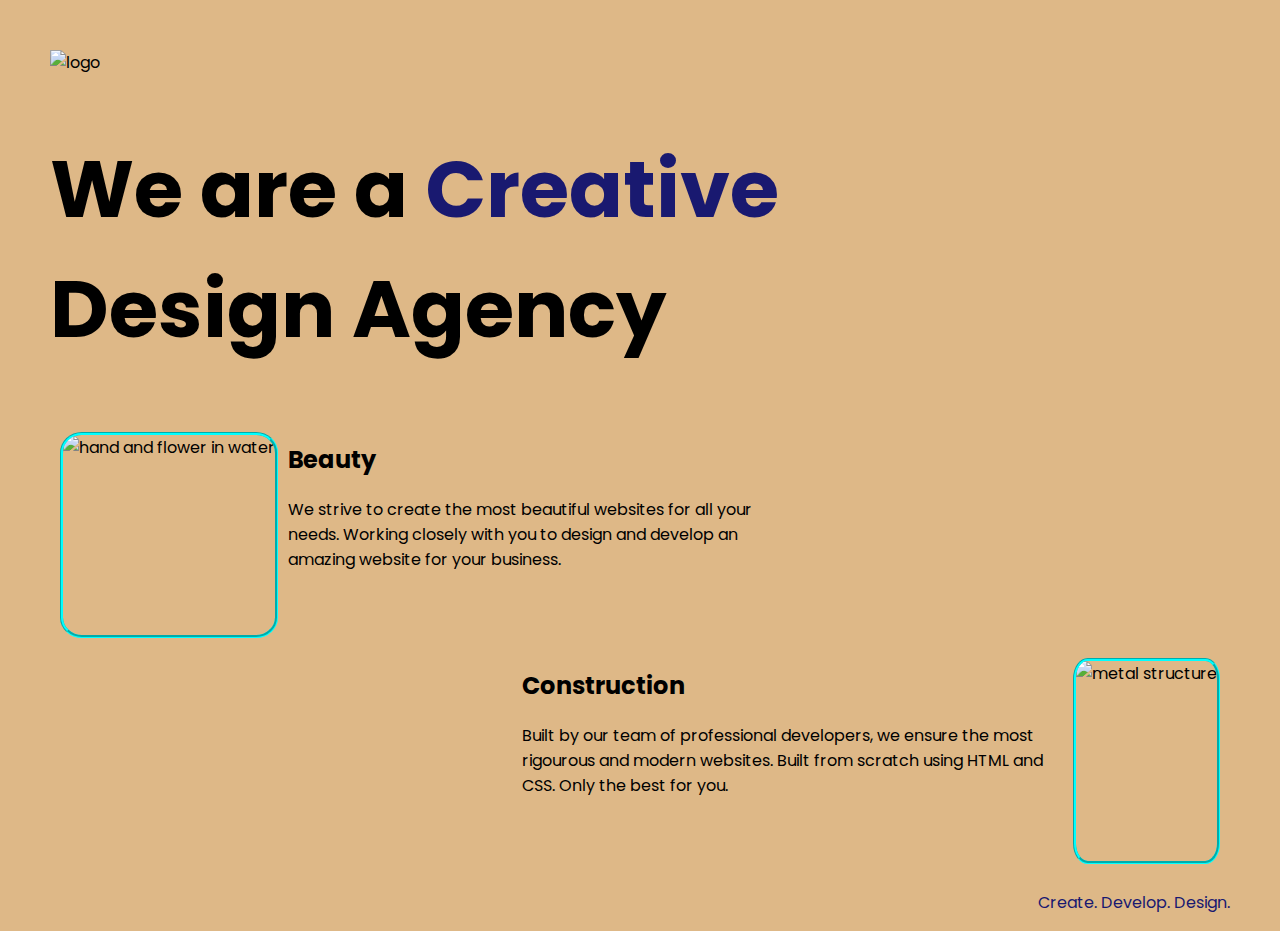
==== index.html @ 96004ddb "Add files via upload" ====
<!DOCTYPE html>
<html lang="en">

<head>
  <meta charset="UTF-8">
  <meta name="viewport" content="width=device-width, initial-scale=1.0">
  <title>Agency</title>
  <link rel="stylesheet" href="./style.css">
  <link rel="preconnect" href="https://fonts.googleapis.com">
  <link rel="preconnect" href="https://fonts.gstatic.com" crossorigin>
  <link href="https://fonts.googleapis.com/css2?family=Poppins:wght@400;700&display=swap" rel="stylesheet">
  <style>

  </style>
</head>

<body>
  <div class="main">
    <img class="logo" src="./assets/images/logo.png" alt="logo">
    <h1>We are a <span class="creative">Creative</span><br> Design Agency</h1>
    <div class="left card"><img class="tile-image" src="./assets/images/beautiful.jpg" alt="hand and flower in water">
      <h2 class="card-title">Beauty</h2>
      <p class="card-text">We strive to create the most beautiful websites for all your needs. Working closely with you
        to
        design and
        develop an amazing website for your business.</p>
    </div>

    <div class="right card"><img class="tile-image" src="./assets/images/construction.jpg" alt="metal structure">
      <h2 class="card-title">Construction</h2>
      <p>Built by our team of professional developers, we ensure the most rigourous and modern websites. Built from
        scratch using HTML and CSS. Only the best for you.</p>
    </div>

  </div>
  <footer>
    <p>Create. Develop. Design.</p>
  </footer>
</body>

</html>
---- style.css ----
body {
  font-family: "Poppins", sans-serif;
  margin: 50px 50px 0 50px;
  background-color: #faf9f6;
  display: flex;
  flex-direction: column;
  min-height: 95vh;
  background-color: burlywood;
  background-image: url("https://www.wallpapers4u.org/wp-content/uploads/background_leaf_light_bright_colors_18449_1920x1080.jpg");
}
.main {
  flex: 1;
 
}

h1 {
  font-size: 5rem;
}

footer {
  text-align: right;
  color: midnightblue;
}
.creative{
  color: midnightblue;
}
.card{
  width: 60%;
  display: inline-block;
}
.tile-image{
  float: left;
  height: 200px;
  margin: 10px;
  border-radius: 10%;
  border-style: groove;
  border-color: aqua;
 
}
.left{
  float: left;
}

.right{
  float: right;
}

.right > img{
  float: right;
}

@media (max-width:690px){
  .logo{
    width: 100px;
  }
  h1{
    font-size: 3.5rem;
    text-align: center;
  }
  .tile-image{
    width: 100px;
  }
  .card{
    display: block;
    width: 100%;
    margin-bottom: 50px;
    text-align: justify;
  }
  .card img{
    width: 100%;
    display: inline;
    object-fit: cover;
  }
}
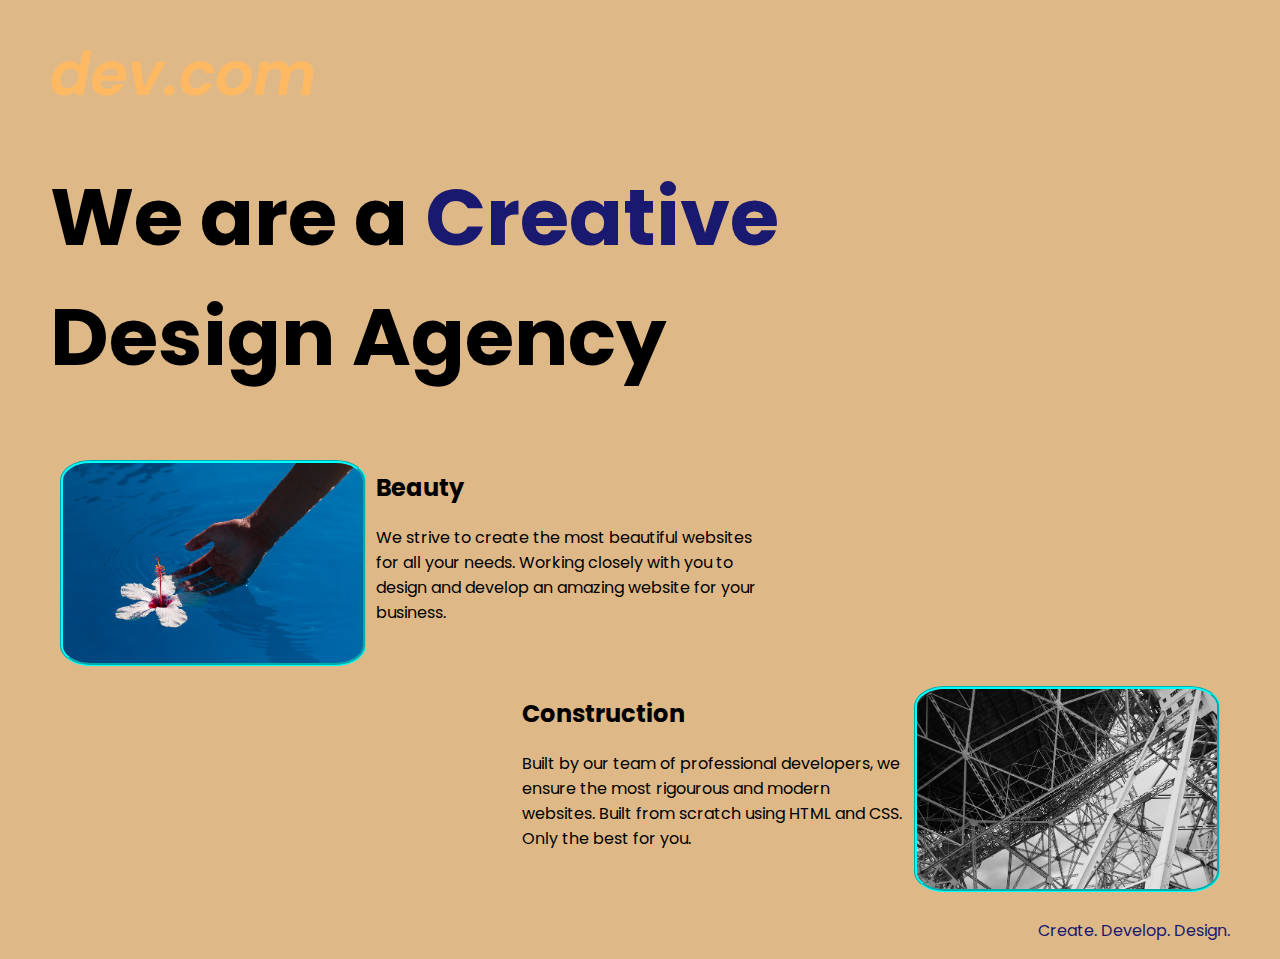
==== commit d07561a1: "Update index.html" ====
--- a/index.html
+++ b/index.html
@@ -16,9 +16,9 @@
 
 <body>
   <div class="main">
-    <img class="logo" src="./assets/images/logo.png" alt="logo">
+    <img class="logo" src="./logo.png" alt="logo">
     <h1>We are a <span class="creative">Creative</span><br> Design Agency</h1>
-    <div class="left card"><img class="tile-image" src="./assets/images/beautiful.jpg" alt="hand and flower in water">
+    <div class="left card"><img class="tile-image" src="./beautiful.jpg" alt="hand and flower in water">
       <h2 class="card-title">Beauty</h2>
       <p class="card-text">We strive to create the most beautiful websites for all your needs. Working closely with you
         to
@@ -26,7 +26,7 @@
         develop an amazing website for your business.</p>
     </div>
 
-    <div class="right card"><img class="tile-image" src="./assets/images/construction.jpg" alt="metal structure">
+    <div class="right card"><img class="tile-image" src="./construction.jpg" alt="metal structure">
       <h2 class="card-title">Construction</h2>
       <p>Built by our team of professional developers, we ensure the most rigourous and modern websites. Built from
         scratch using HTML and CSS. Only the best for you.</p>
@@ -38,4 +38,4 @@
   </footer>
 </body>
 
-</html>+</html>
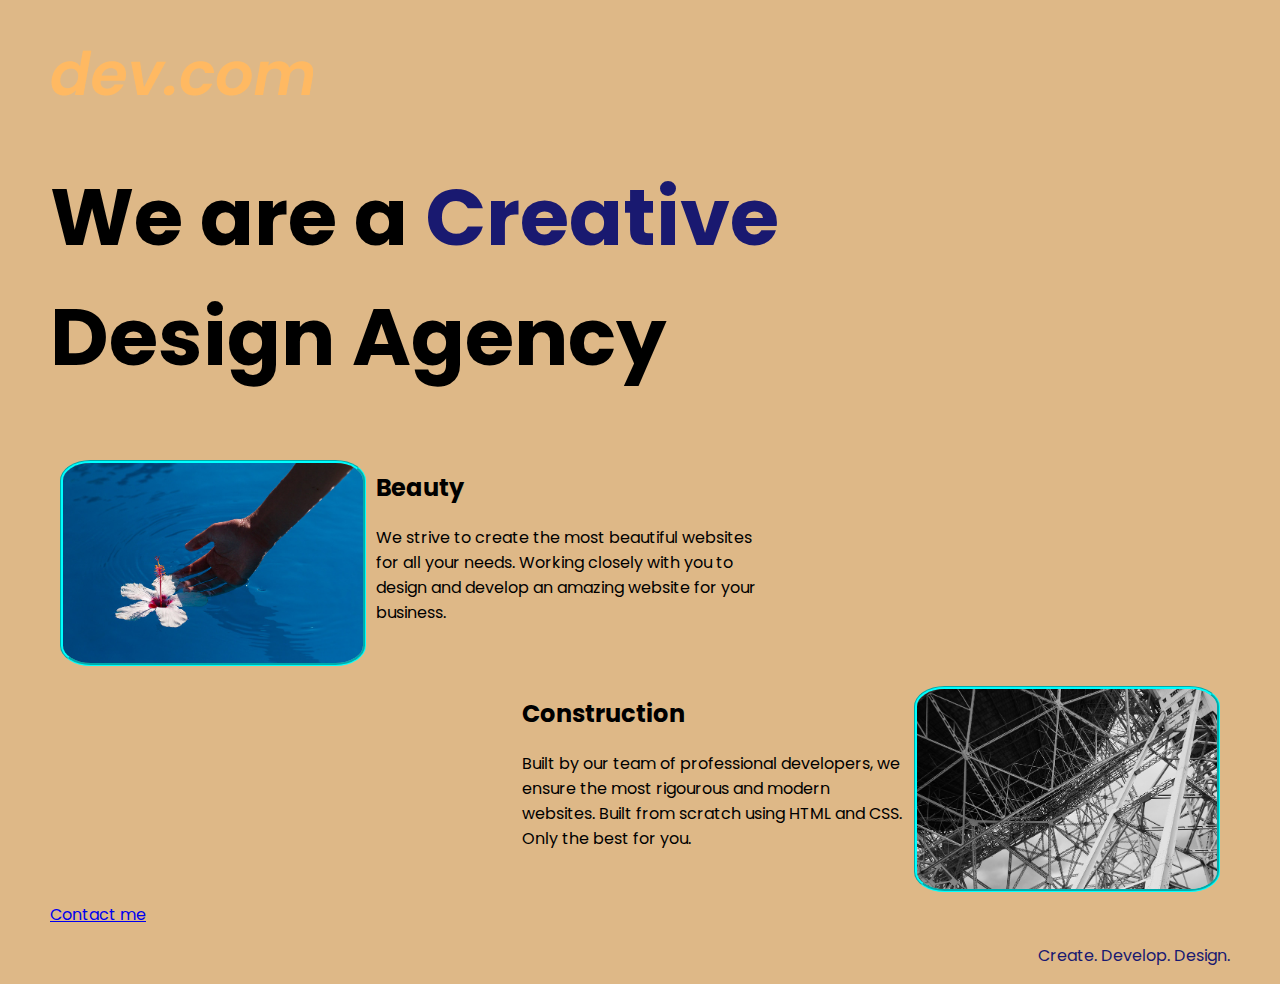
==== commit 9fb423b4: "Update index.html" ====
--- a/index.html
+++ b/index.html
@@ -33,6 +33,7 @@
     </div>
 
   </div>
+  <a href="https://www.instagram.com/k_veer3303/"> Contact me </a>
   <footer>
     <p>Create. Develop. Design.</p>
   </footer>
